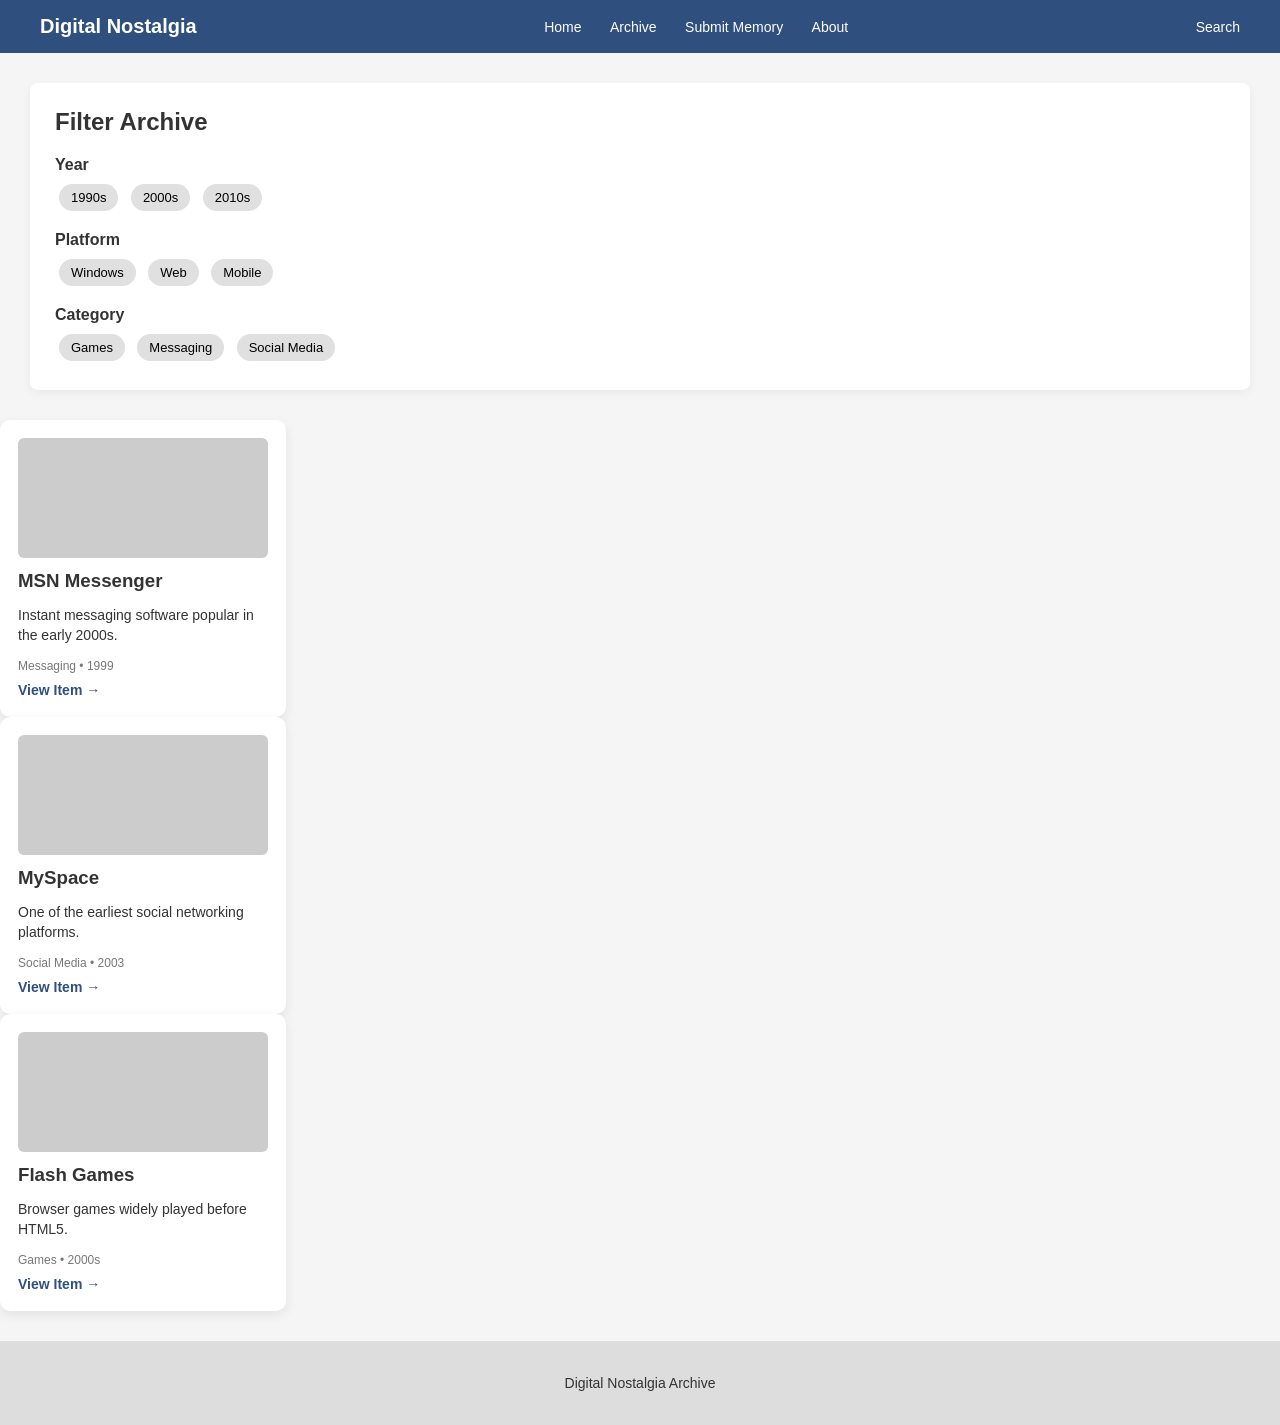
==== index.html @ 2c70ada6 "Rename web2.html to index.html" ====
<!DOCTYPE html>

<html lang="en">

<head>
<meta charset="UTF-8">
<title>Digital Nostalgia Archive</title>
<link rel="stylesheet" href="web2.css">
</head>

<body>

<!-- Navigation Header -->

<header class="header">

<div class="logo">
Digital Nostalgia
</div>

<nav class="nav">
<a href="#">Home</a>
<a href="#">Archive</a>
<a href="#">Submit Memory</a>
<a href="#">About</a>
</nav>

<div class="search">
Search
</div>

</header>

<!-- Filter Component -->

<section class="filter">

<h2>Filter Archive</h2>

<div class="filter-group">

<p>Year</p>

<button>1990s</button> <button>2000s</button> <button>2010s</button>

</div>

<div class="filter-group">

<p>Platform</p>

<button>Windows</button> <button>Web</button> <button>Mobile</button>

</div>

<div class="filter-group">

<p>Category</p>

<button>Games</button> <button>Messaging</button> <button>Social Media</button>

</div>

</section>

<!-- Archive Cards -->

<section class="archive">

<div class="card">

<div class="image"></div>

<h3>MSN Messenger</h3>

<p>
Instant messaging software popular in the early 2000s.
</p>

<span class="tag">
Messaging • 1999
</span>

<a href="#">View Item →</a>

</div>

<div class="card">

<div class="image"></div>

<h3>MySpace</h3>

<p>
One of the earliest social networking platforms.
</p>

<span class="tag">
Social Media • 2003
</span>

<a href="#">View Item →</a>

</div>

<div class="card">

<div class="image"></div>

<h3>Flash Games</h3>

<p>
Browser games widely played before HTML5.
</p>

<span class="tag">
Games • 2000s
</span>

<a href="#">View Item →</a>

</div>

</section>

<!-- Footer -->

<footer class="footer">

<p>Digital Nostalgia Archive</p>

</footer>

</body>

</html>
---- web2.css ----
body{
font-family: Arial, Helvetica, sans-serif;
margin:0;
background:#f5f5f5;
color:#333;
}

/* HEADER */

.header{
display:flex;
justify-content:space-between;
align-items:center;
background:#2f4f7f;
color:white;
padding:15px 40px;
}

.logo{
font-size:20px;
font-weight:bold;
}

.nav a{
color:white;
text-decoration:none;
margin:0 12px;
font-size:14px;
}

.nav a:hover{
text-decoration:underline;
}

.search{
font-size:14px;
}

/* FILTER SECTION */

.filter{
background:white;
margin:30px;
padding:25px;
border-radius:8px;
box-shadow:0 3px 10px rgba(0,0,0,0.05);
}

.filter h2{
margin-top:0;
}

.filter-group{
margin-top:15px;
}

.filter-group p{
margin-bottom:6px;
font-weight:bold;
}

button{
margin:4px;
padding:6px 12px;
border:none;
background:#e0e0e0;
border-radius:20px;
cursor:pointer;
font-size:13px;
}

button:hover

/* ARCHIVE CARDS */

.archive{
display:flex;
gap:30px;
padding:30px;
justify-content:center;
}

.card{
background:white;
width:250px;
padding:18px;
border-radius:10px;
box-shadow:0 4px 12px rgba(0,0,0,0.08);
}

.image{
height:120px;
background:#ccc;
border-radius:6px;
margin-bottom:12px;
}

.card h3{
margin:5px 0;
}

.card p{
font-size:14px;
line-height:1.4;
}

.tag{
display:block;
font-size:12px;
color:#777;
margin:8px 0;
}

.card a{
text-decoration:none;
color:#2f4f7f;
font-weight:bold;
font-size:14px;
}

.card a:hover{
text-decoration:underline;
}

/* FOOTER */

.footer{
text-align:center;
background:#ddd;
padding:20px;
margin-top:30px;
font-size:14px;
}
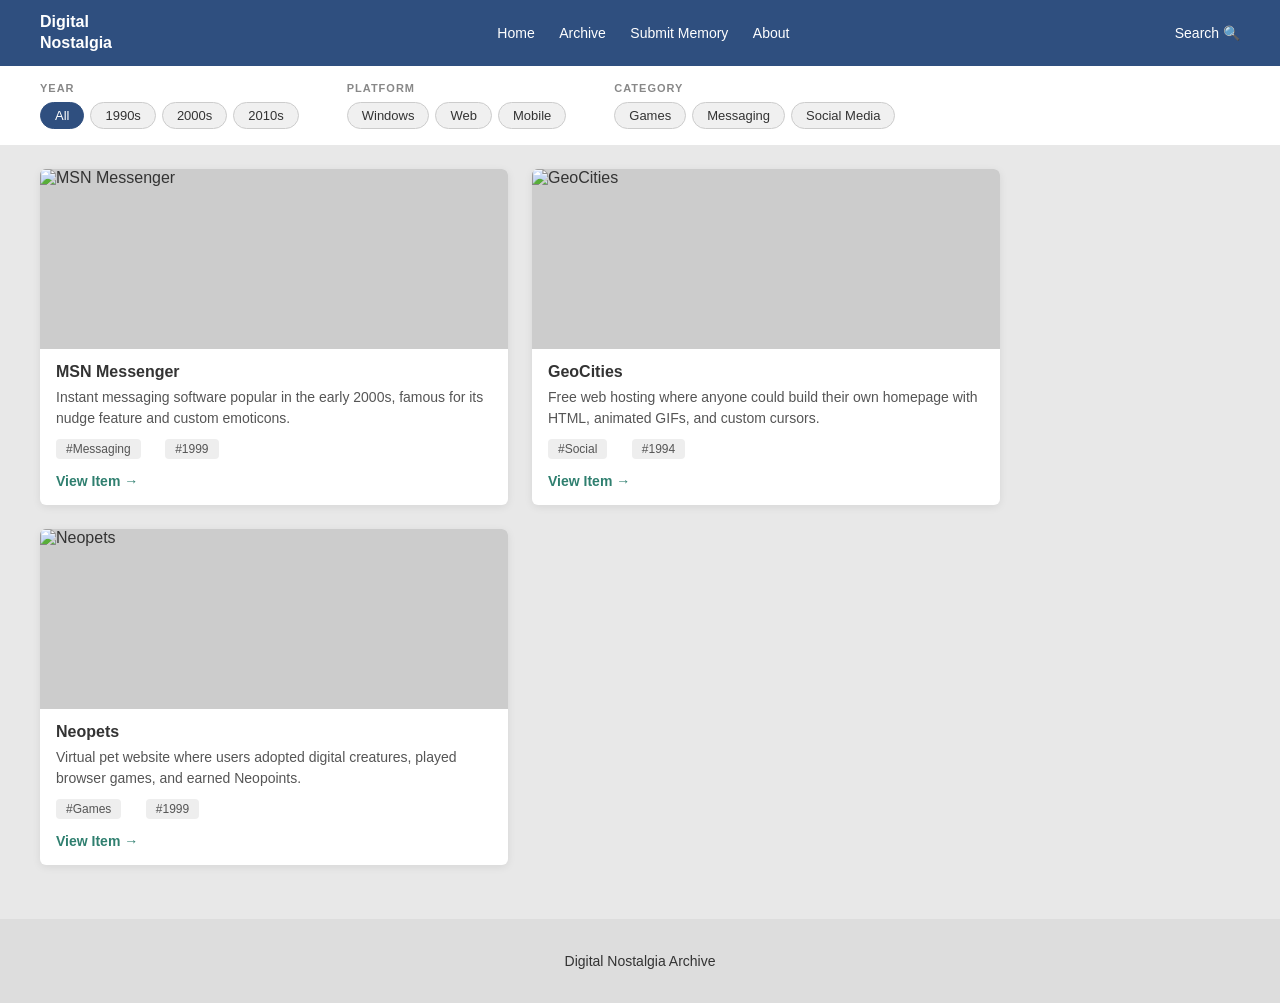
==== commit aee287e7: "Update and rename index (27).html to index.html" ====
--- a/index.html
+++ b/index.html
@@ -1,136 +1,115 @@
 <!DOCTYPE html>
-
 <html lang="en">
-
 <head>
 <meta charset="UTF-8">
 <title>Digital Nostalgia Archive</title>
-<link rel="stylesheet" href="web2.css">
+<link rel="stylesheet" href="style.css">
 </head>
-
 <body>
 
-<!-- Navigation Header -->
-
 <header class="header">
-
-<div class="logo">
-Digital Nostalgia
-</div>
-
-<nav class="nav">
-<a href="#">Home</a>
-<a href="#">Archive</a>
-<a href="#">Submit Memory</a>
-<a href="#">About</a>
-</nav>
-
-<div class="search">
-Search
-</div>
-
+  <div class="logo">Digital<br>Nostalgia</div>
+  <nav class="nav">
+    <a href="#">Home</a>
+    <a href="#">Archive</a>
+    <a href="#">Submit Memory</a>
+    <a href="#">About</a>
+  </nav>
+  <div class="search">Search 🔍</div>
 </header>
 
-<!-- Filter Component -->
+<section class="filter">
+  <div class="filter-group">
+    <p>Year</p>
+    <div class="filter-pills">
+      <button class="active" onclick="filterCards(this,'all')">All</button>
+      <button onclick="filterCards(this,'1990s')">1990s</button>
+      <button onclick="filterCards(this,'2000s')">2000s</button>
+      <button onclick="filterCards(this,'2010s')">2010s</button>
+    </div>
+  </div>
+  <div class="filter-group">
+    <p>Platform</p>
+    <div class="filter-pills">
+      <button onclick="filterCards(this,'windows')">Windows</button>
+      <button onclick="filterCards(this,'web')">Web</button>
+      <button onclick="filterCards(this,'mobile')">Mobile</button>
+    </div>
+  </div>
+  <div class="filter-group">
+    <p>Category</p>
+    <div class="filter-pills">
+      <button onclick="filterCards(this,'games')">Games</button>
+      <button onclick="filterCards(this,'messaging')">Messaging</button>
+      <button onclick="filterCards(this,'social')">Social Media</button>
+    </div>
+  </div>
+</section>
 
-<section class="filter">
+<section class="archive" id="card-grid">
 
-<h2>Filter Archive</h2>
+  <div class="card" data-tags="2000s windows messaging">
+    <img src="msn.png" alt="MSN Messenger">
+    <h3>MSN Messenger</h3>
+    <p>Instant messaging software popular in the early 2000s, famous for its nudge feature and custom emoticons.</p>
+    <span class="tag">#Messaging</span>
+    <span class="tag">#1999</span>
+    <a onclick="showDetail('msn')">View Item →</a>
+  </div>
 
-<div class="filter-group">
+  <div class="card" data-tags="1990s web social">
+    <img src="geocities.png" alt="GeoCities">
+    <h3>GeoCities</h3>
+    <p>Free web hosting where anyone could build their own homepage with HTML, animated GIFs, and custom cursors.</p>
+    <span class="tag">#Social</span>
+    <span class="tag">#1994</span>
+    <a onclick="showDetail('geo')">View Item →</a>
+  </div>
 
-<p>Year</p>
-
-<button>1990s</button> <button>2000s</button> <button>2010s</button>
-
-</div>
-
-<div class="filter-group">
-
-<p>Platform</p>
-
-<button>Windows</button> <button>Web</button> <button>Mobile</button>
-
-</div>
-
-<div class="filter-group">
-
-<p>Category</p>
-
-<button>Games</button> <button>Messaging</button> <button>Social Media</button>
-
-</div>
+  <div class="card" data-tags="2000s web games">
+    <img src="neopets.png" alt="Neopets">
+    <h3>Neopets</h3>
+    <p>Virtual pet website where users adopted digital creatures, played browser games, and earned Neopoints.</p>
+    <span class="tag">#Games</span>
+    <span class="tag">#1999</span>
+    <a onclick="showDetail('neo')">View Item →</a>
+  </div>
 
 </section>
 
-<!-- Archive Cards -->
-
-<section class="archive">
-
-<div class="card">
-
-<div class="image"></div>
-
-<h3>MSN Messenger</h3>
-
-<p>
-Instant messaging software popular in the early 2000s.
-</p>
-
-<span class="tag">
-Messaging • 1999
-</span>
-
-<a href="#">View Item →</a>
-
-</div>
-
-<div class="card">
-
-<div class="image"></div>
-
-<h3>MySpace</h3>
-
-<p>
-One of the earliest social networking platforms.
-</p>
-
-<span class="tag">
-Social Media • 2003
-</span>
-
-<a href="#">View Item →</a>
-
-</div>
-
-<div class="card">
-
-<div class="image"></div>
-
-<h3>Flash Games</h3>
-
-<p>
-Browser games widely played before HTML5.
-</p>
-
-<span class="tag">
-Games • 2000s
-</span>
-
-<a href="#">View Item →</a>
-
-</div>
-
+<section class="detail" id="detail">
+  <div class="detail-body">
+    <img class="detail-img" id="detail-img" src="" alt="">
+    <div class="detail-content">
+      <h2 id="detail-title"></h2>
+      <p id="detail-desc1"></p>
+      <p id="detail-desc2"></p>
+      <div class="detail-tags" id="detail-tags"></div>
+    </div>
+  </div>
+  <div class="detail-footer">
+    <div class="detail-meta">
+      <div class="meta-item">
+        <span class="meta-label">YEAR</span>
+        <span class="meta-value" id="detail-year"></span>
+      </div>
+      <div class="meta-item">
+        <span class="meta-label">PLATFORM</span>
+        <span class="meta-value" id="detail-platform"></span>
+      </div>
+      <div class="meta-item">
+        <span class="meta-label">CATEGORY</span>
+        <span class="meta-value" id="detail-category"></span>
+      </div>
+    </div>
+    <a class="detail-link" href="#" target="_blank">Visit Original Source →</a>
+  </div>
 </section>
 
-<!-- Footer -->
-
 <footer class="footer">
-
-<p>Digital Nostalgia Archive</p>
-
+  <p>Digital Nostalgia Archive</p>
 </footer>
 
+<script src="main.js"></script>
 </body>
-
 </html>
--- a/style.css
+++ b/style.css
@@ -0,0 +1,235 @@
+body {
+  font-family: Arial, Helvetica, sans-serif;
+  margin: 0;
+  background: #e8e8e8;
+  color: #333;
+}
+
+/* COMPONENT 1: HEADER */
+.header {
+  display: flex;
+  justify-content: space-between;
+  align-items: center;
+  background: #2f4f7f;
+  color: white;
+  padding: 12px 40px;
+}
+
+.logo {
+  font-size: 16px;
+  font-weight: bold;
+  line-height: 1.3;
+}
+
+.nav a {
+  color: white;
+  text-decoration: none;
+  margin: 0 10px;
+  font-size: 14px;
+}
+
+.nav a:hover { text-decoration: underline; }
+
+.search { font-size: 14px; color: white; }
+
+/* COMPONENT 4: FILTER */
+.filter {
+  background: white;
+  padding: 16px 40px;
+  display: flex;
+  flex-direction: row;
+  gap: 48px;
+  align-items: flex-start;
+}
+
+.filter-group {
+  display: flex;
+  flex-direction: column;
+  gap: 8px;
+}
+
+.filter-group p {
+  font-size: 11px;
+  font-weight: bold;
+  letter-spacing: 1px;
+  text-transform: uppercase;
+  color: #888;
+  margin: 0;
+}
+
+.filter-pills {
+  display: flex;
+  flex-direction: row;
+  gap: 6px;
+}
+
+button {
+  padding: 5px 14px;
+  border: 1px solid #ccc;
+  background: #f0f0f0;
+  border-radius: 20px;
+  cursor: pointer;
+  font-size: 13px;
+  color: #333;
+  transition: all 0.15s;
+}
+
+button:hover, button.active {
+  background: #2f4f7f;
+  color: white;
+  border-color: #2f4f7f;
+}
+
+/* COMPONENT 2: ARCHIVE CARDS */
+.archive {
+  display: grid;
+  grid-template-columns: repeat(2, 1fr);
+  gap: 24px;
+  padding: 24px 40px;
+  max-width: 960px;
+}
+
+.card {
+  background: white;
+  border-radius: 6px;
+  overflow: hidden;
+  box-shadow: 0 2px 8px rgba(0,0,0,0.08);
+}
+
+.card img {
+  width: 100%;
+  height: 180px;
+  object-fit: cover;
+  display: block;
+  background: #ccc;
+}
+
+.card h3 {
+  font-size: 16px;
+  font-weight: bold;
+  margin: 14px 16px 6px;
+}
+
+.card p {
+  font-size: 14px;
+  line-height: 1.5;
+  color: #555;
+  margin: 0 16px 10px;
+}
+
+.tag {
+  display: inline-block;
+  font-size: 12px;
+  color: #555;
+  background: #eee;
+  border-radius: 4px;
+  padding: 3px 10px;
+  margin: 0 4px 4px 16px;
+}
+
+.card a {
+  display: block;
+  text-decoration: none;
+  color: #2f7f6f;
+  font-weight: bold;
+  font-size: 14px;
+  margin: 10px 16px 16px;
+  cursor: pointer;
+}
+
+.card a:hover { text-decoration: underline; }
+
+/* COMPONENT 3: DETAIL ENTRY */
+.detail {
+  background: white;
+  margin: 0 40px 32px;
+  border-radius: 6px;
+  overflow: hidden;
+  box-shadow: 0 2px 8px rgba(0,0,0,0.08);
+  max-width: 880px;
+  display: none;
+}
+
+.detail.visible { display: block; }
+
+.detail-body {
+  display: grid;
+  grid-template-columns: 260px 1fr;
+}
+
+.detail-img {
+  width: 100%;
+  height: 100%;
+  object-fit: cover;
+  display: block;
+  min-height: 220px;
+  background: #2f4f7f;
+}
+
+.detail-content { padding: 24px 28px; }
+
+.detail-content h2 {
+  font-size: 20px;
+  font-weight: bold;
+  margin-bottom: 12px;
+}
+
+.detail-content p {
+  font-size: 14px;
+  line-height: 1.7;
+  color: #444;
+  margin-bottom: 10px;
+}
+
+.detail-tags { display: flex; gap: 8px; margin-top: 14px; flex-wrap: wrap; }
+
+.detail-tag {
+  font-size: 12px;
+  color: #555;
+  background: #eee;
+  border-radius: 4px;
+  padding: 3px 10px;
+}
+
+.detail-footer {
+  display: flex;
+  justify-content: space-between;
+  align-items: center;
+  padding: 12px 28px;
+  border-top: 1px solid #eee;
+}
+
+.detail-meta { display: flex; gap: 40px; }
+
+.meta-item { display: flex; flex-direction: column; }
+
+.meta-label {
+  font-size: 10px;
+  text-transform: uppercase;
+  letter-spacing: 1px;
+  color: #aaa;
+}
+
+.meta-value {
+  font-size: 13px;
+  font-weight: bold;
+  color: #333;
+}
+
+.detail-link {
+  font-size: 13px;
+  color: #2f7f6f;
+  text-decoration: none;
+  font-weight: bold;
+}
+
+.detail-link:hover { text-decoration: underline; }
+
+/* FOOTER */
+.footer {
+  text-align: center;
+  background: #ddd;
+  padding: 20px;
+  margin-top: 30px;
+  font-size: 14px;
+}
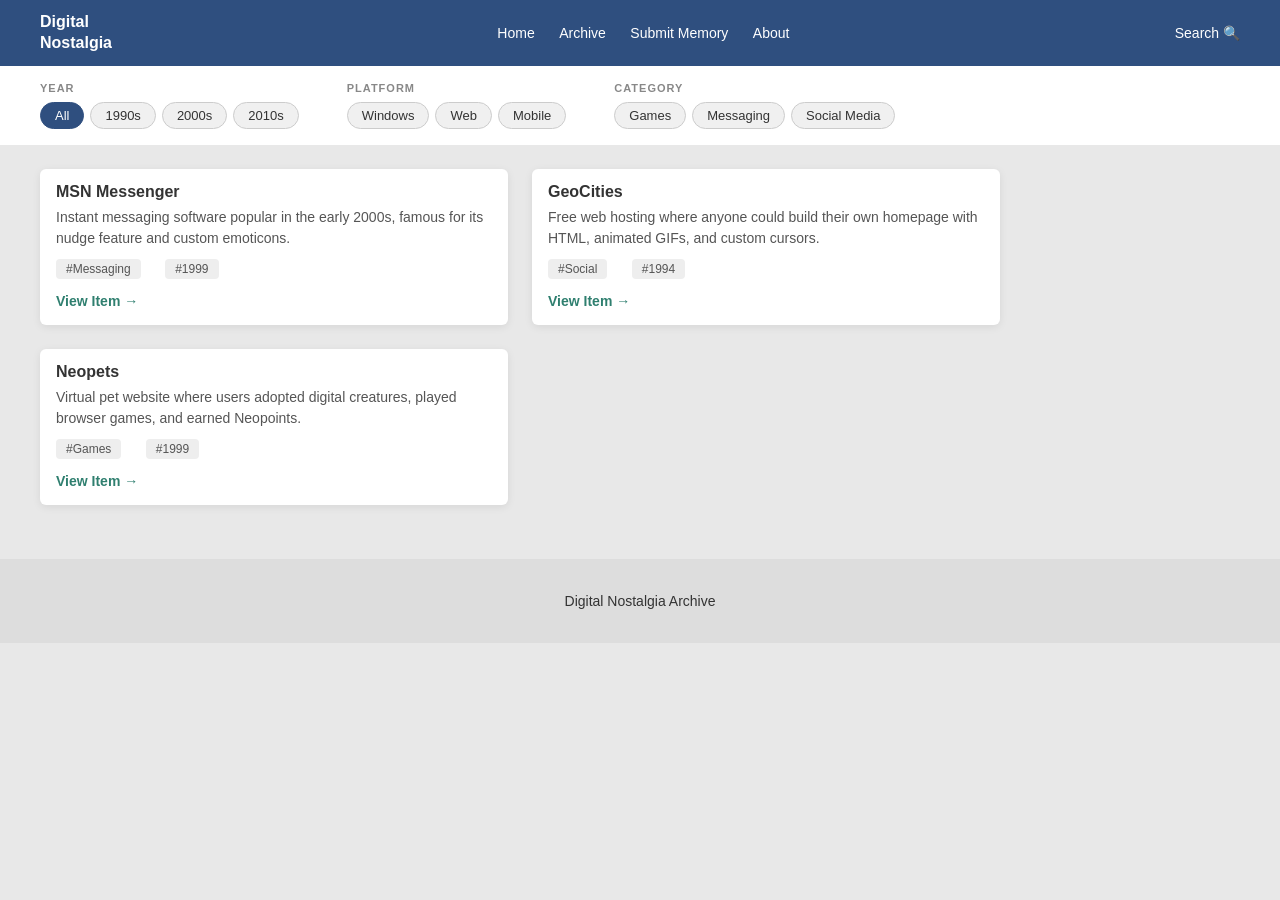
==== commit d5a11c9f: "Update index.html" ====
--- a/index.html
+++ b/index.html
@@ -49,7 +49,6 @@
 <section class="archive" id="card-grid">
 
   <div class="card" data-tags="2000s windows messaging">
-    <img src="msn.png" alt="MSN Messenger">
     <h3>MSN Messenger</h3>
     <p>Instant messaging software popular in the early 2000s, famous for its nudge feature and custom emoticons.</p>
     <span class="tag">#Messaging</span>
@@ -58,7 +57,6 @@
   </div>
 
   <div class="card" data-tags="1990s web social">
-    <img src="geocities.png" alt="GeoCities">
     <h3>GeoCities</h3>
     <p>Free web hosting where anyone could build their own homepage with HTML, animated GIFs, and custom cursors.</p>
     <span class="tag">#Social</span>
@@ -67,7 +65,6 @@
   </div>
 
   <div class="card" data-tags="2000s web games">
-    <img src="neopets.png" alt="Neopets">
     <h3>Neopets</h3>
     <p>Virtual pet website where users adopted digital creatures, played browser games, and earned Neopoints.</p>
     <span class="tag">#Games</span>
@@ -79,7 +76,6 @@
 
 <section class="detail" id="detail">
   <div class="detail-body">
-    <img class="detail-img" id="detail-img" src="" alt="">
     <div class="detail-content">
       <h2 id="detail-title"></h2>
       <p id="detail-desc1"></p>
--- a/style.css
+++ b/style.css
@@ -5,7 +5,6 @@
   color: #333;
 }
 
-/* COMPONENT 1: HEADER */
 .header {
   display: flex;
   justify-content: space-between;
@@ -32,7 +31,6 @@
 
 .search { font-size: 14px; color: white; }
 
-/* COMPONENT 4: FILTER */
 .filter {
   background: white;
   padding: 16px 40px;
@@ -80,7 +78,6 @@
   border-color: #2f4f7f;
 }
 
-/* COMPONENT 2: ARCHIVE CARDS */
 .archive {
   display: grid;
   grid-template-columns: repeat(2, 1fr);
@@ -94,14 +91,6 @@
   border-radius: 6px;
   overflow: hidden;
   box-shadow: 0 2px 8px rgba(0,0,0,0.08);
-}
-
-.card img {
-  width: 100%;
-  height: 180px;
-  object-fit: cover;
-  display: block;
-  background: #ccc;
 }
 
 .card h3 {
@@ -139,7 +128,6 @@
 
 .card a:hover { text-decoration: underline; }
 
-/* COMPONENT 3: DETAIL ENTRY */
 .detail {
   background: white;
   margin: 0 40px 32px;
@@ -225,7 +213,6 @@
 
 .detail-link:hover { text-decoration: underline; }
 
-/* FOOTER */
 .footer {
   text-align: center;
   background: #ddd;
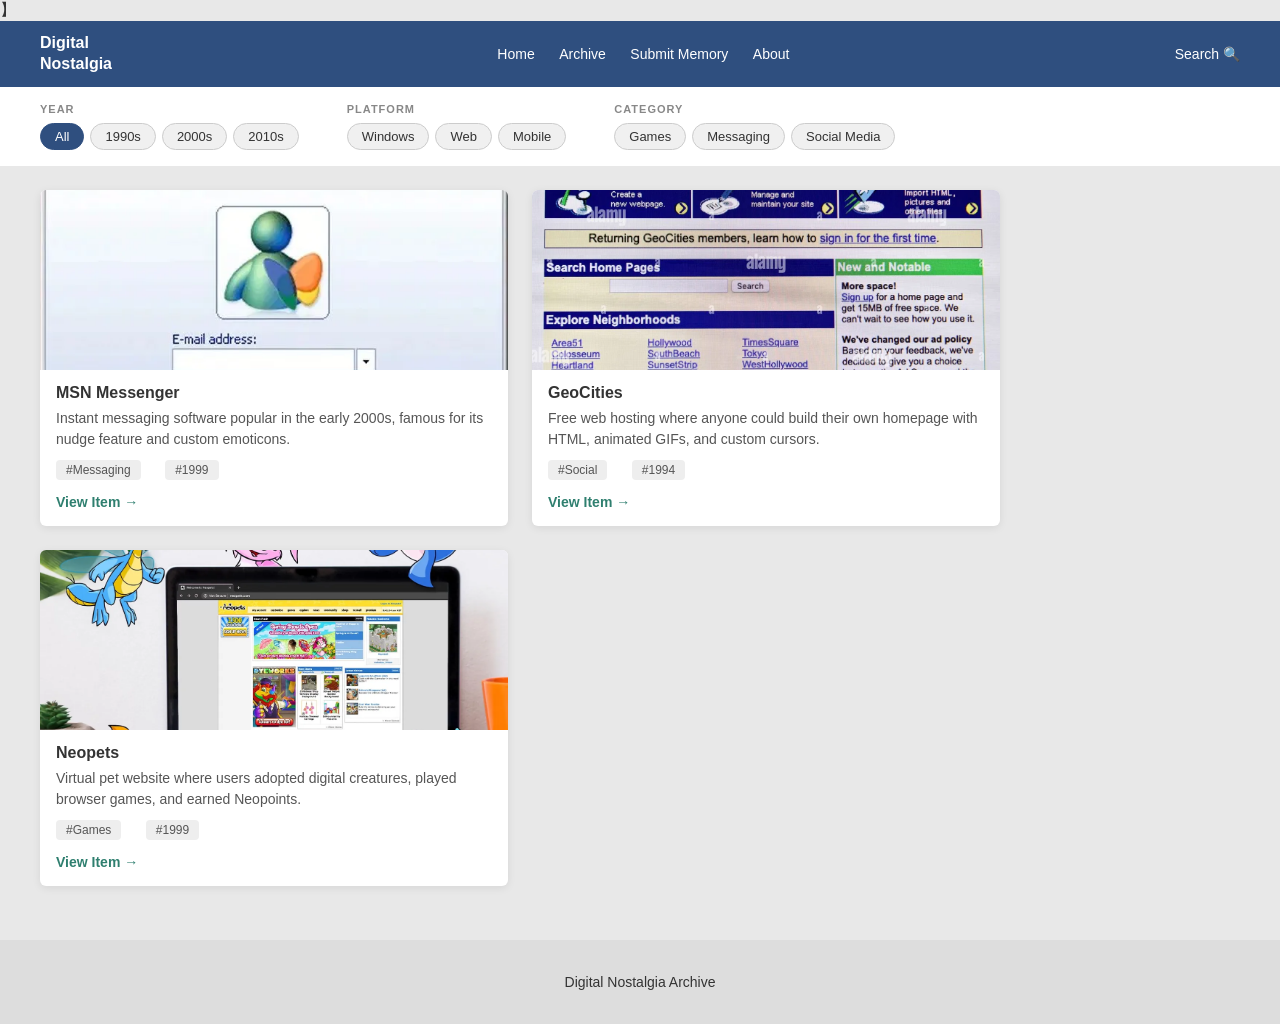
==== commit bcad4b0a: "Rename index (27).html to index.html" ====
--- a/index.html
+++ b/index.html
@@ -7,7 +7,7 @@
 </head>
 <body>
 
-<header class="header">
+】<header class="header">
   <div class="logo">Digital<br>Nostalgia</div>
   <nav class="nav">
     <a href="#">Home</a>
@@ -49,6 +49,7 @@
 <section class="archive" id="card-grid">
 
   <div class="card" data-tags="2000s windows messaging">
+    <img src="msn.png" alt="MSN Messenger">
     <h3>MSN Messenger</h3>
     <p>Instant messaging software popular in the early 2000s, famous for its nudge feature and custom emoticons.</p>
     <span class="tag">#Messaging</span>
@@ -57,6 +58,7 @@
   </div>
 
   <div class="card" data-tags="1990s web social">
+    <img src="geocities.png" alt="GeoCities">
     <h3>GeoCities</h3>
     <p>Free web hosting where anyone could build their own homepage with HTML, animated GIFs, and custom cursors.</p>
     <span class="tag">#Social</span>
@@ -65,6 +67,7 @@
   </div>
 
   <div class="card" data-tags="2000s web games">
+    <img src="neopets.png" alt="Neopets">
     <h3>Neopets</h3>
     <p>Virtual pet website where users adopted digital creatures, played browser games, and earned Neopoints.</p>
     <span class="tag">#Games</span>
@@ -76,6 +79,7 @@
 
 <section class="detail" id="detail">
   <div class="detail-body">
+    <img class="detail-img" id="detail-img" src="" alt="">
     <div class="detail-content">
       <h2 id="detail-title"></h2>
       <p id="detail-desc1"></p>
--- a/style.css
+++ b/style.css
@@ -93,6 +93,14 @@
   box-shadow: 0 2px 8px rgba(0,0,0,0.08);
 }
 
+.card img {
+  width: 100%;
+  height: 180px;
+  object-fit: cover;
+  display: block;
+  background: #ccc;
+}
+
 .card h3 {
   font-size: 16px;
   font-weight: bold;
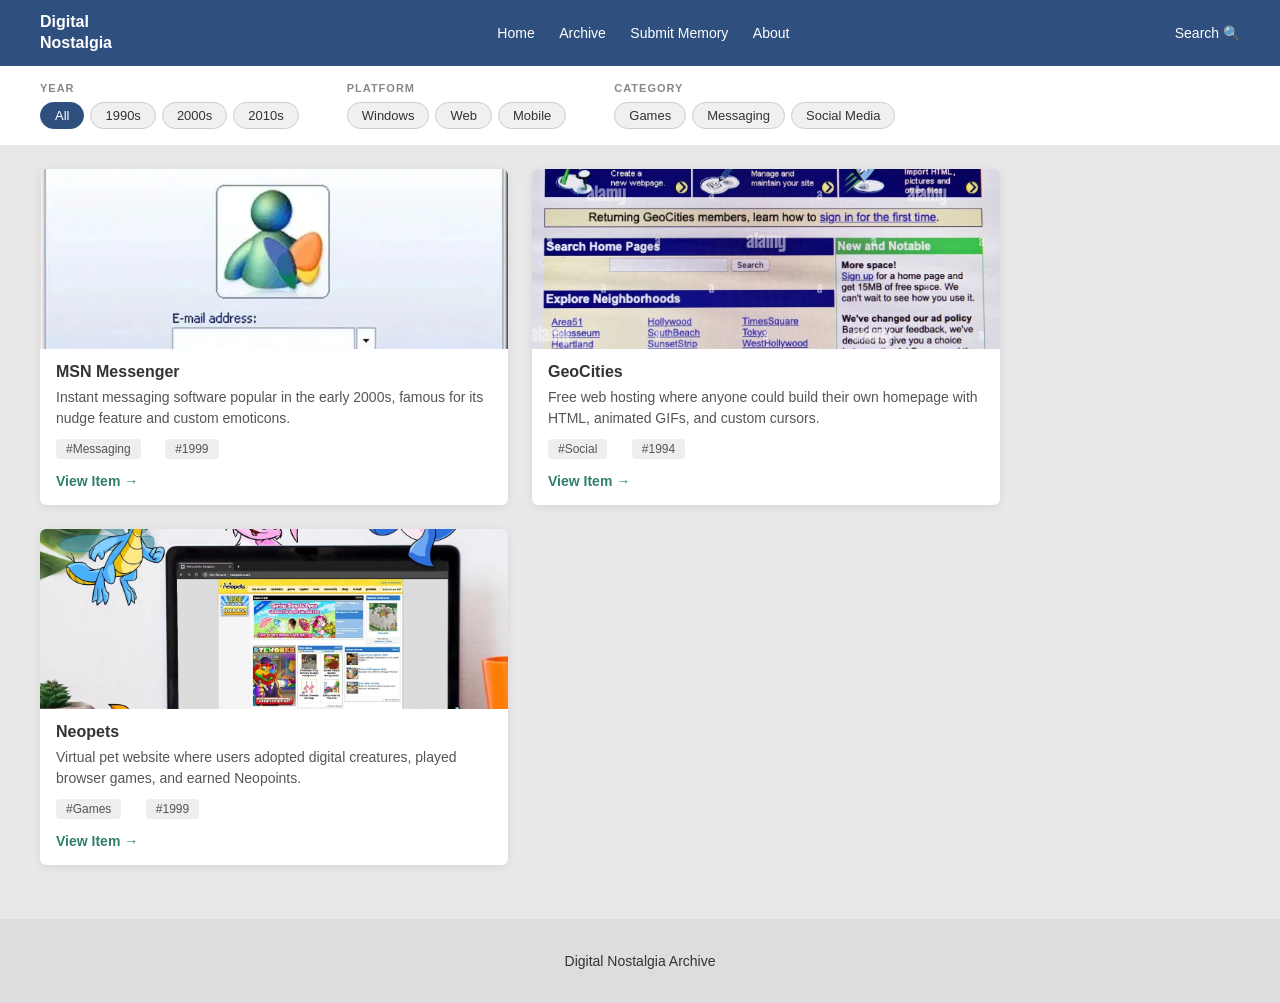
==== commit 88dba0d5: "Update index.html" ====
--- a/index.html
+++ b/index.html
@@ -7,7 +7,7 @@
 </head>
 <body>
 
-】<header class="header">
+<header class="header">
   <div class="logo">Digital<br>Nostalgia</div>
   <nav class="nav">
     <a href="#">Home</a>
